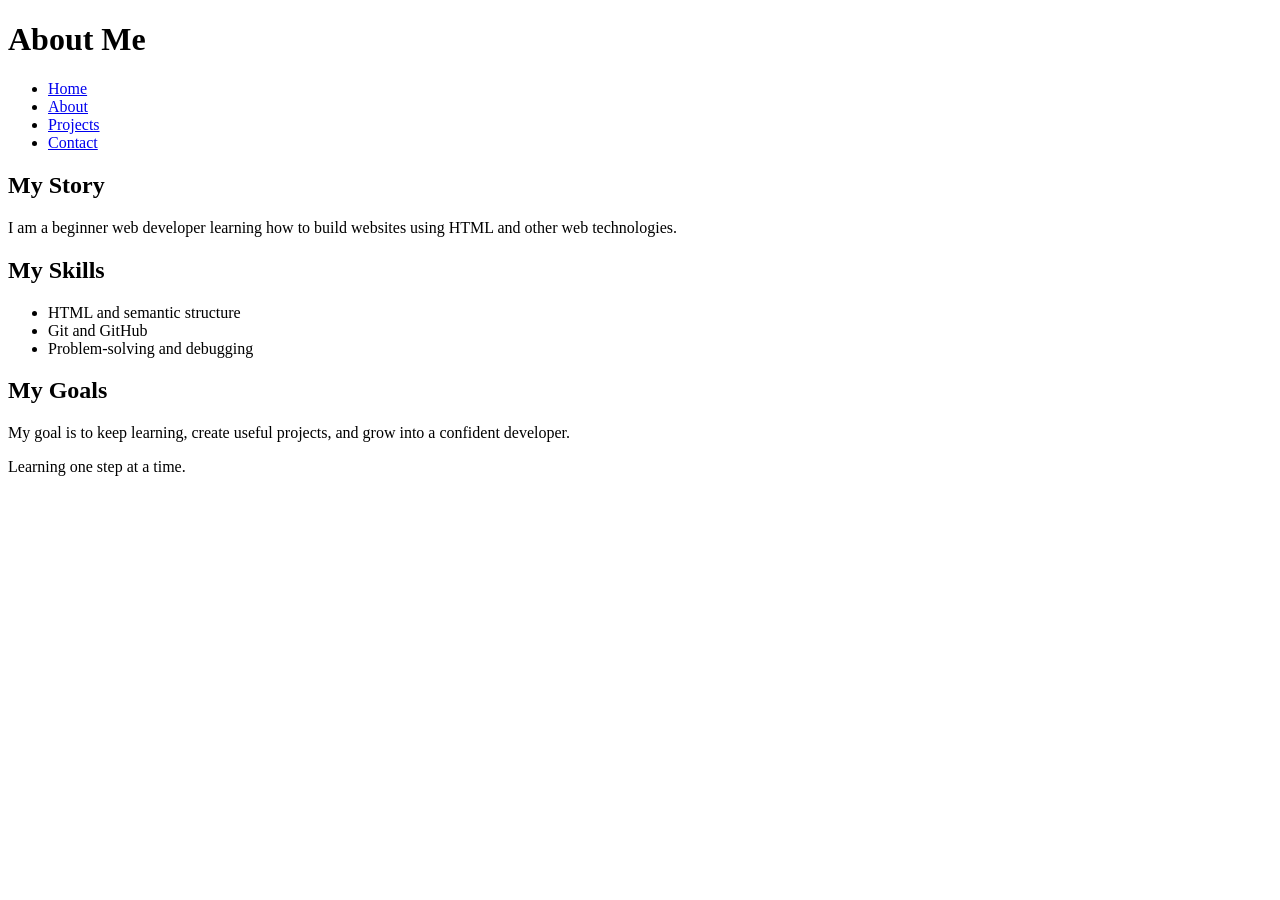
==== about.html @ 05f56adc "Add: Week 2 portfolio as the starting point" ====
<!DOCTYPE html>
<html lang="en">
<head>
  <meta charset="UTF-8">
  <meta name="viewport" content="width=device-width, initial-scale=1.0">
  <title>About Me | My Portfolio</title
  <link rel="stylesheet" href="styles.css">
                                  
</head>
<body>
  <header>
    <h1>About Me</h1>
    <nav>
    <ul>
        <li><a href="index.html">Home</a></li>
        <li><a href="about.html" aria-current="page">About</a></li>
        <li><a href="projects.html">Projects</a></li>
        <li><a href="contact.html">Contact</a></li>
    </ul>
</nav>
  </header>

  <main>
    <section>
      <h2>My Story</h2>
      <p>I am a beginner web developer learning how to build websites using HTML and other web technologies.</p>
    </section>

    <section>
      <h2>My Skills</h2>
      <ul>
        <li>HTML and semantic structure</li>
        <li>Git and GitHub</li>
        <li>Problem-solving and debugging</li>
      </ul>
    </section>

    <section>
      <h2>My Goals</h2>
      <p>My goal is to keep learning, create useful projects, and grow into a confident developer.</p>
    </section>
  </main>

  <footer>
    <p>Learning one step at a time.</p>
  </footer>
</body>
</html>
---- styles.css ----
/* Week 2: CSS Mastery */

/* 1. Reset and box model */
*,
*::before,
*::after {
    box-sizing: border-box;
}

* {
    margin: 0;
}

html {
    scroll-behavior: smooth;
}

body {
    font-family: var(--font-body);
    font-size: 1rem;
    line-height: 1.6;
    color: var(--color-text);
    background-color: var(--color-background);
}

/* 2. Typography and colour system */
:root {
    --color-primary: #234e70;
    --color-accent: #e07a5f;
    --color-text: #243047;
    --color-background: #f7f8fc;
    --color-surface: #ffffff;
    --color-border: #d8dee8;

    --font-heading: Georgia, "Times New Roman", serif;
    --font-body: Arial, Helvetica, sans-serif;

    --space-small: 0.5rem;
    --space-medium: 1rem;
    --space-large: 2rem;

    --content-width: 1100px;
}

h1,
h2,
h3 {
    font-family: var(--font-heading);
    line-height: 1.2;
    margin-bottom: var(--space-medium);
}

p,
ul {
    margin-bottom: var(--space-medium);
}

img {
    display: block;
    max-width: 100%;
    height: auto;
}

a {
    color: var(--color-primary);
    text-underline-offset: 0.2em;
}

a:hover {
    color: var(--color-accent);
}

a:focus-visible,
button:focus-visible,
input:focus-visible,
select:focus-visible,
textarea:focus-visible {
    outline: 3px solid var(--color-accent);
    outline-offset: 3px;
}

/* 3. Shared page layout */
header,
main,
footer {
    width: min(100% - 2rem, var(--content-width));
    margin-inline: auto;
}

header {
    padding-block: var(--space-large);
}

main {
    padding-block: var(--space-large);
}

section {
    margin-bottom: var(--space-large);
}

footer {
    padding-block: var(--space-large);
    border-top: 1px solid var(--color-border);
}

/* 4. Navigation using Flexbox */
nav ul {
    display: flex;
    flex-wrap: wrap;
    align-items: center;
    gap: var(--space-medium);
    list-style: none;
    padding: 0;
}

nav a {
    display: inline-block;
    padding: var(--space-small);
    border-radius: 0.25rem;
    font-weight: bold;
}

nav a:hover,
nav a[aria-current="page"] {
    background-color: var(--color-primary);
    color: #ffffff;
}

/* 5. Homepage header and navigation */
.site-header {
    width: 100%;
    padding: 16px 20px;
    background-color: var(--color-surface);
    border-bottom: 1px solid var(--color-border);
}

.header-content {
    width: 100%;
    max-width: var(--content-width);
    margin: 0 auto;
    display: flex;
    flex-direction: column;
    gap: 16px;
}

.site-logo {
    color: var(--color-primary);
    font-size: 1.5rem;
    font-weight: bold;
    text-decoration: none;
}

/* 6. Responsive homepage hero */
.hero,
.content-section,
.site-footer {
    width: 100%;
    max-width: var(--content-width);
    margin-inline: auto;
    padding: 32px 20px;
}

.hero {
    display: grid;
    grid-template-columns: minmax(0, 1fr);
    gap: 28px;
    align-items: center;
}

.hero h1 {
    font-size: clamp(2rem, 6vw, 3.5rem);
}

.hero-eyebrow {
    color: var(--color-accent);
    font-weight: bold;
}

.hero-actions {
    display: flex;
    flex-wrap: wrap;
    gap: 12px;
    margin-top: 24px;
}

.button,
button {
    display: inline-block;
    max-width: 100%;
    padding: 12px 18px;
    border: 2px solid var(--color-primary);
    border-radius: 6px;
    background-color: var(--color-primary);
    color: #ffffff;
    font: inherit;
    font-weight: bold;
    text-decoration: none;
    cursor: pointer;
    overflow-wrap: anywhere;
}

.button-secondary {
    background-color: transparent;
    color: var(--color-primary);
}

.button:hover,
button:hover {
    background-color: var(--color-accent);
    border-color: var(--color-accent);
    color: #ffffff;
}

.button:focus-visible {
    outline: 3px solid var(--color-accent);
    outline-offset: 3px;
}

.hero-image {
    min-width: 0;
    margin: 0;
}

.hero-image img {
    width: 100%;
    border-radius: 10px;
}

.hero-image figcaption,
.gallery-grid figcaption {
    padding-top: var(--space-small);
    color: #526176;
}

/* 7. Images and responsive gallery */
figure {
    margin-bottom: var(--space-large);
}

.gallery-grid {
    display: grid;
    grid-template-columns: minmax(0, 1fr);
    gap: var(--space-large);
}

.gallery-grid figure {
    min-width: 0;
    margin: 0;
}

.gallery-grid img {
    width: 100%;
    border-radius: 0.5rem;
}

/* 8. Responsive projects grid */
.project-grid {
    display: grid;
    grid-template-columns: minmax(0, 1fr);
    gap: var(--space-large);
}

.project-card {
    min-width: 0;
    padding: 24px;
    background-color: var(--color-surface);
    border: 1px solid var(--color-border);
    border-radius: 0.5rem;
    overflow-wrap: anywhere;
}

.project-card h3 {
    color: var(--color-primary);
}

.project-card img {
    width: 100%;
    border-radius: 0.25rem;
    margin-bottom: var(--space-medium);
}

.project-card a {
    font-weight: bold;
}

.project-card a:hover,
.project-card a:focus-visible {
    color: var(--color-accent);
}

/* 9. Forms */
form {
    width: 100%;
    max-width: 650px;
}

fieldset {
    min-width: 0;
    padding: var(--space-medium);
    border: 1px solid var(--color-border);
    border-radius: 0.5rem;
}

label {
    display: block;
    margin-top: var(--space-medium);
    font-weight: bold;
}

input,
select,
textarea {
    display: block;
    width: 100%;
    max-width: 100%;
    padding: 0.65rem;
    border: 1px solid #9aa7b8;
    border-radius: 0.25rem;
    font: inherit;
}

textarea {
    min-height: 140px;
    resize: vertical;
}

.form-note,
.journal-subtitle {
    font-size: 0.9rem;
    color: #526176;
}

/* 10. Learning journal */
.journal-card {
    padding: 20px;
    border: 1px solid var(--color-border);
    border-radius: 10px;
    background-color: var(--color-surface);
    overflow-wrap: anywhere;
}

/* 11. Box model practice page */
.box-model-demo {
    width: 200px;
    max-width: 100%;
    padding: 20px;
    border: 5px solid var(--color-primary);
    margin: 20px 0;
    background-color: var(--color-surface);
    overflow-wrap: anywhere;
}

.content-box-demo {
    box-sizing: content-box;
}

.border-box-demo {
    box-sizing: border-box;
}

.box-model-label {
    font-weight: bold;
    color: var(--color-primary);
}

.box-model-visual {
    max-width: 100%;
    margin: 24px 0;
    padding: 10px;
    overflow-wrap: anywhere;
}

.margin-layer {
    padding: 24px;
    background-color: #f4d6a0;
    text-align: center;
}

.border-layer {
    padding: 20px;
    background-color: #d97757;
}

.padding-layer {
    padding: 20px;
    background-color: #d8e9c5;
}

.content-layer {
    padding: 24px 10px;
    background-color: #d7e9f7;
    color: #243047;
    font-weight: bold;
    overflow-wrap: anywhere;
}

.layer-label {
    display: block;
    margin-bottom: 8px;
    font-weight: bold;
    color: #243047;
}

.debug-container {
    width: 100%;
    max-width: 350px;
    margin: 20px 0;
    padding: 10px;
    border: 2px dashed var(--color-accent);
    background-color: var(--color-background);
}

.debug-card {
    box-sizing: content-box;
    width: 300px;
    max-width: none;
    padding: 20px;
    border: 5px solid var(--color-primary);
    background-color: var(--color-surface);
    overflow-wrap: anywhere;
}

.debug-card-fixed {
    box-sizing: border-box;
    width: 300px;
    max-width: 100%;
}

.box-model-card {
    box-sizing: border-box;
    width: 100%;
    max-width: 400px;
    padding: 24px;
    margin: 24px 0;
    border: 1px solid var(--color-border);
    border-radius: 12px;
    background-color: var(--color-surface);
    overflow-wrap: anywhere;
}

.box-model-card h3 {
    margin-top: 0;
    color: var(--color-primary);
}

.box-model-card a {
    display: inline-block;
    margin-top: 8px;
    font-weight: bold;
}

.box-model-card a:hover,
.box-model-card a:focus-visible {
    color: var(--color-accent);
}

/* 12. Tablet: two project columns */
@media (min-width: 768px) {
    .header-content {
        flex-direction: row;
        align-items: center;
        justify-content: space-between;
    }

    .hero {
        grid-template-columns: minmax(0, 1fr) minmax(0, 0.8fr);
        gap: 32px;
        padding-top: 56px;
        padding-bottom: 56px;
    }

    .gallery-grid {
        grid-template-columns: repeat(2, minmax(0, 1fr));
    }

    .project-grid {
        grid-template-columns: repeat(2, minmax(0, 1fr));
    }

    nav ul {
        gap: var(--space-large);
    }
}

/* 13. Desktop: three project columns */
@media (min-width: 1024px) {
    .hero {
        gap: 48px;
        padding-top: 72px;
        padding-bottom: 72px;
    }

    .gallery-grid {
        grid-template-columns: repeat(3, minmax(0, 1fr));
    }

    .project-grid {
        grid-template-columns: repeat(3, minmax(0, 1fr));
    }
}
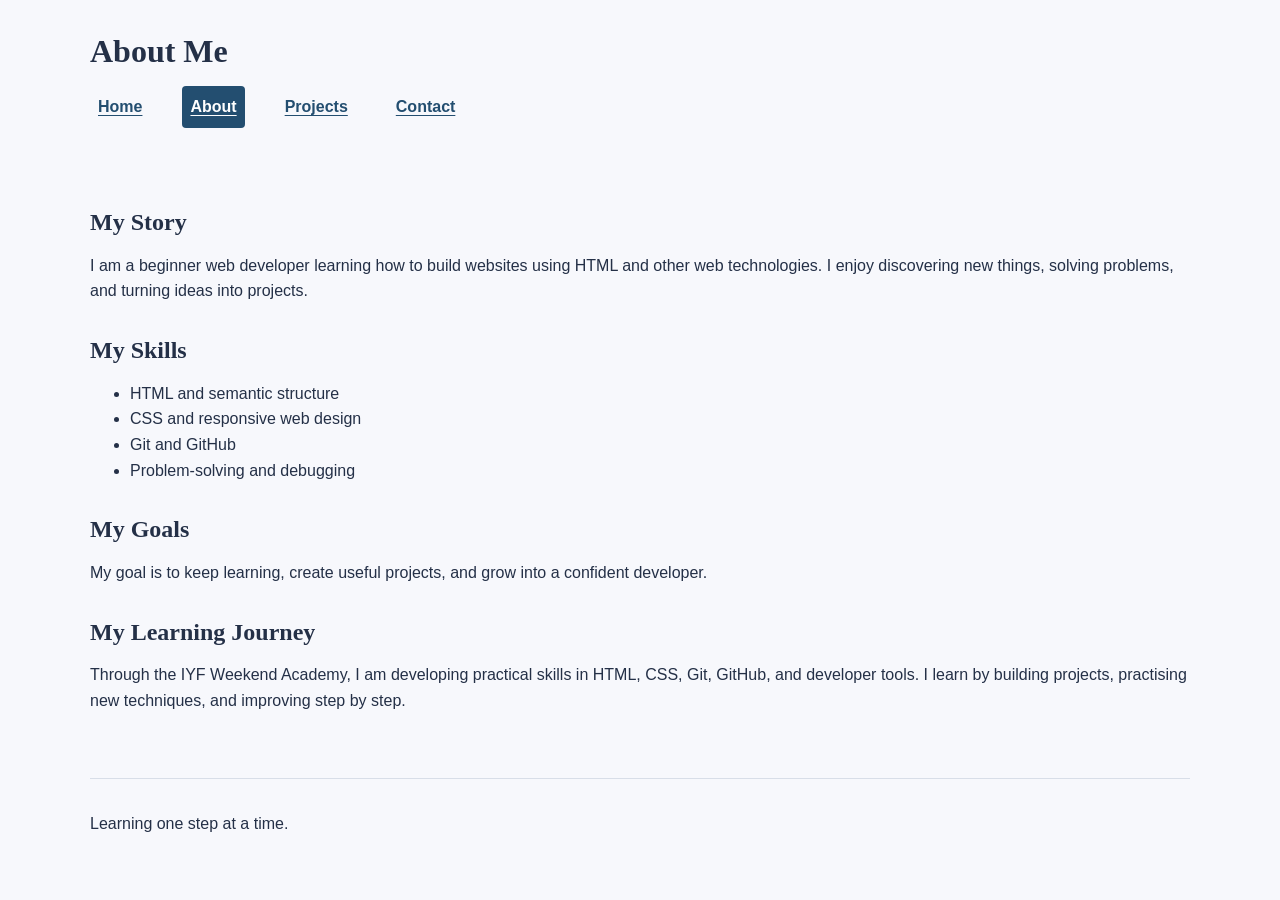
==== commit c65bdb1d: "feat: improve about page content" ====
--- a/about.html
+++ b/about.html
@@ -4,33 +4,40 @@
 <head>
   <meta charset="UTF-8">
   <meta name="viewport" content="width=device-width, initial-scale=1.0">
-  <title>About Me | My Portfolio</title
+  <meta name="description" content="Learn more about Eugine, my skills, goals, and web development learning journey.">
+  <title>About Me | My Portfolio</title>
   <link rel="stylesheet" href="styles.css">
-                                  
 </head>
+
 <body>
   <header>
     <h1>About Me</h1>
-    <nav>
-    <ul>
+
+    <nav aria-label="Main navigation">
+      <ul>
         <li><a href="index.html">Home</a></li>
         <li><a href="about.html" aria-current="page">About</a></li>
         <li><a href="projects.html">Projects</a></li>
         <li><a href="contact.html">Contact</a></li>
-    </ul>
-</nav>
+      </ul>
+    </nav>
   </header>
 
   <main>
     <section>
       <h2>My Story</h2>
-      <p>I am a beginner web developer learning how to build websites using HTML and other web technologies.</p>
+      <p>
+        I am a beginner web developer learning how to build websites
+        using HTML and other web technologies. I enjoy discovering
+        new things, solving problems, and turning ideas into projects.
+      </p>
     </section>
 
     <section>
       <h2>My Skills</h2>
       <ul>
         <li>HTML and semantic structure</li>
+        <li>CSS and responsive web design</li>
         <li>Git and GitHub</li>
         <li>Problem-solving and debugging</li>
       </ul>
@@ -38,7 +45,20 @@
 
     <section>
       <h2>My Goals</h2>
-      <p>My goal is to keep learning, create useful projects, and grow into a confident developer.</p>
+      <p>
+        My goal is to keep learning, create useful projects,
+        and grow into a confident developer.
+      </p>
+    </section>
+
+    <section>
+      <h2>My Learning Journey</h2>
+      <p>
+        Through the IYF Weekend Academy, I am developing practical
+        skills in HTML, CSS, Git, GitHub, and developer tools.
+        I learn by building projects, practising new techniques,
+        and improving step by step.
+      </p>
     </section>
   </main>
 
